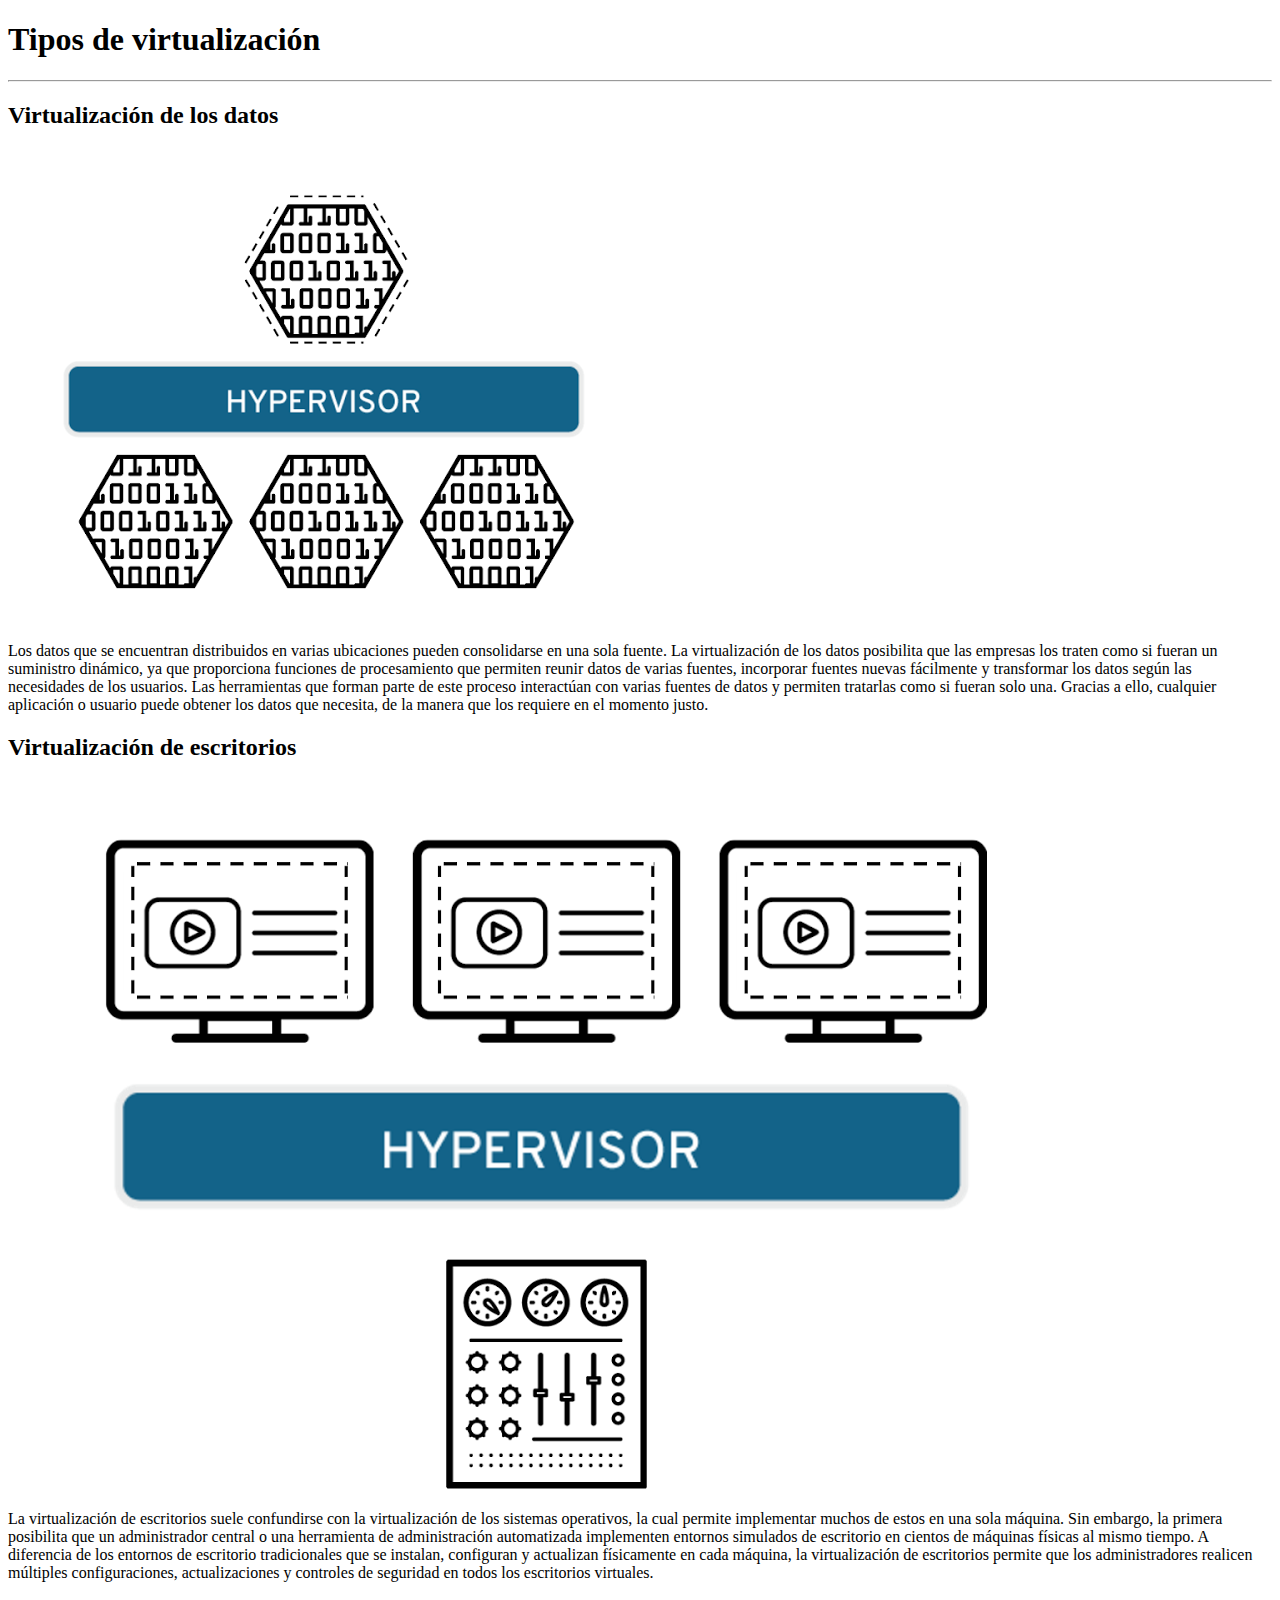
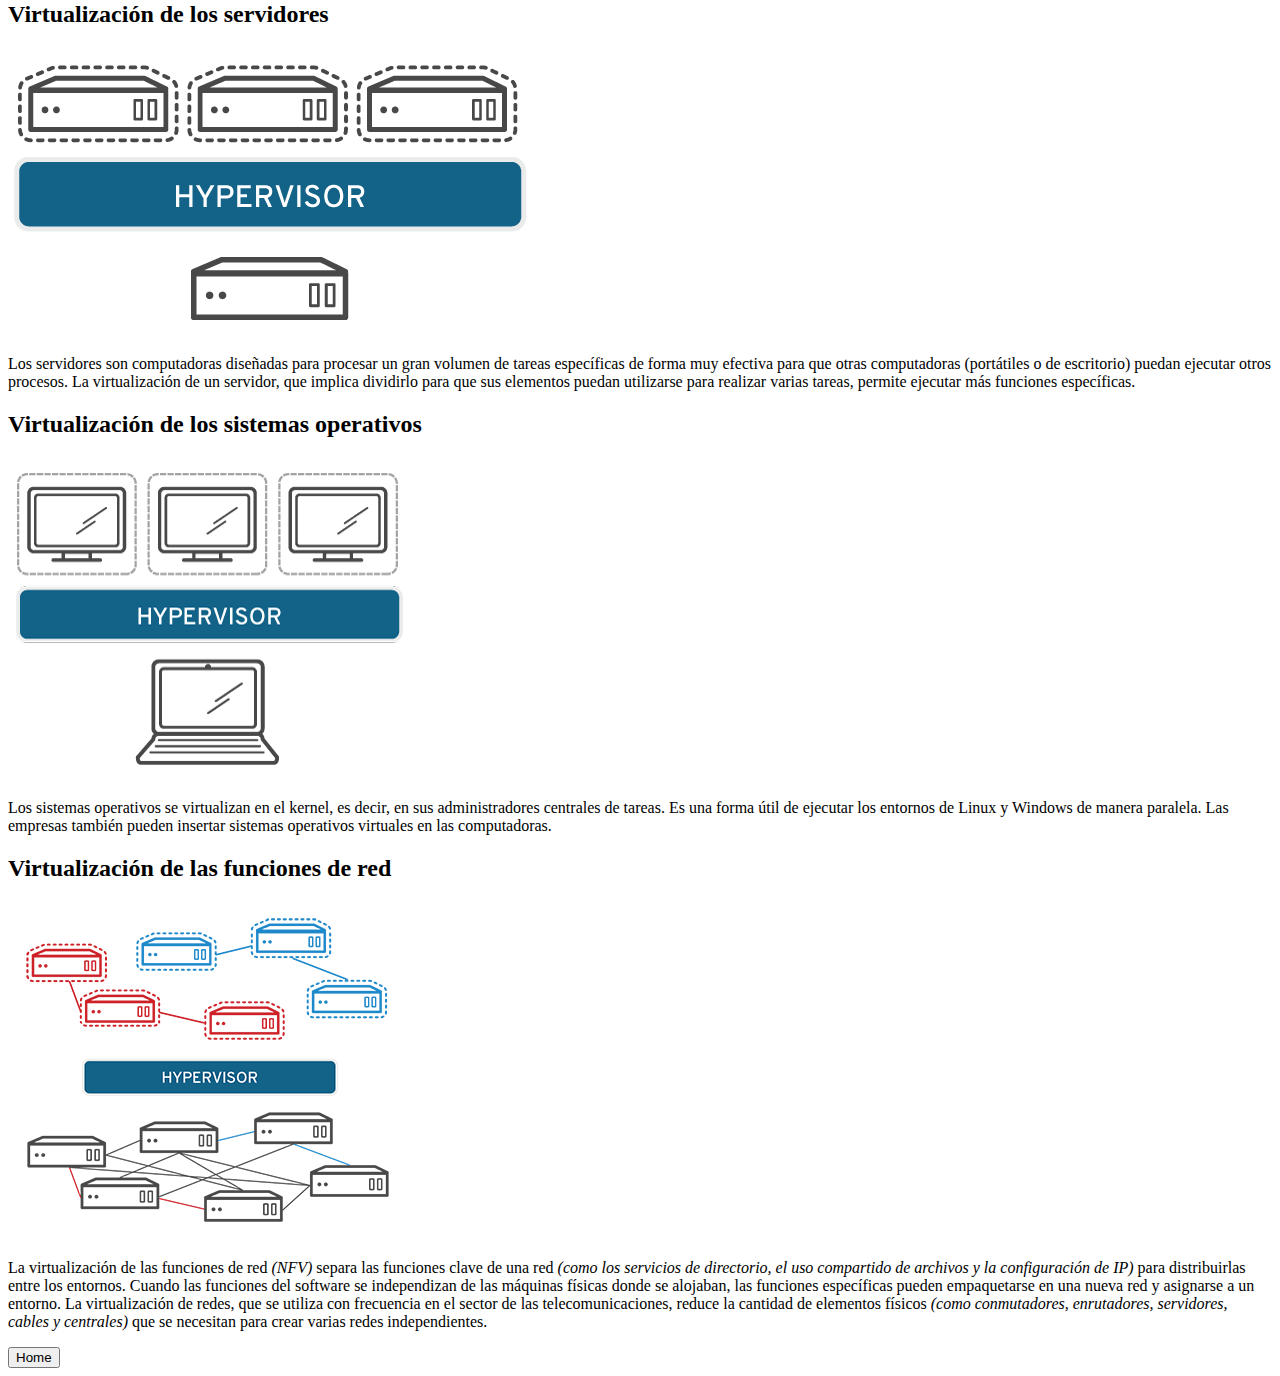
==== contenido/ejemplos.html @ e0467c09 "se adelanto el html del trabajo" ====
<!DOCTYPE html>
<html lang="en">
<head>
    <meta charset="UTF-8">
    <meta name="viewport" content="width=device-width, initial-scale=1.0">
    <title>Ejemplos</title>
</head>
<body>
    <h1>Tipos de virtualización</h1><hr>
    <h2>Virtualización de los datos</h2>
    <img src="../img/data-virtualization.png" alt="Virtualización de los datos">
    <p>Los datos que se encuentran distribuidos en varias ubicaciones pueden consolidarse en una sola fuente. La virtualización de los datos posibilita que las empresas los traten como si fueran un suministro dinámico, ya que proporciona funciones de procesamiento que permiten reunir datos de varias fuentes, incorporar fuentes nuevas fácilmente y transformar los datos según las necesidades de los usuarios. Las herramientas que forman parte de este proceso interactúan con varias fuentes de datos y permiten tratarlas como si fueran solo una. Gracias a ello, cualquier aplicación o usuario puede obtener los datos que necesita, de la manera que los requiere en el momento justo.</p>
    <h2>Virtualización de escritorios</h2>
    <img src="../img/desktop-virtualization.png" alt="Virtualización de escritorios">
    <p>La virtualización de escritorios suele confundirse con la virtualización de los sistemas operativos, la cual permite implementar muchos de estos en una sola máquina. Sin embargo, la primera posibilita que un administrador central o una herramienta de administración automatizada implementen entornos simulados de escritorio en cientos de máquinas físicas al mismo tiempo. A diferencia de los entornos de escritorio tradicionales que se instalan, configuran y actualizan físicamente en cada máquina, la virtualización de escritorios permite que los administradores realicen múltiples configuraciones, actualizaciones y controles de seguridad en todos los escritorios virtuales.</p>
    <h2>Virtualización de los servidores</h2>
    <img src="../img/server-virtualization.png" alt="Virtualización de los servidores">
    <p>Los servidores son computadoras diseñadas para procesar un gran volumen de tareas específicas de forma muy efectiva para que otras computadoras (portátiles o de escritorio) puedan ejecutar otros procesos. La virtualización de un servidor, que implica dividirlo para que sus elementos puedan utilizarse para realizar varias tareas, permite ejecutar más funciones específicas.</p>
    <h2>Virtualización de los sistemas operativos</h2>
    <img src="../img/operating-system-virtualization.png" alt="Virtualización de los sistemas operativos">
    <p>Los sistemas operativos se virtualizan en el kernel, es decir, en sus administradores centrales de tareas. Es una forma útil de ejecutar los entornos de Linux y Windows de manera paralela. Las empresas también pueden insertar sistemas operativos virtuales en las computadoras.</p>
    <h2>Virtualización de las funciones de red</h2>
    <img src="../img/network-function-virtualization.png" alt="Virtualización de las funciones de red">
    <p>La virtualización de las funciones de red <i>(NFV)</i> separa las funciones clave de una red <i>(como los servicios de directorio, el uso compartido de archivos y la configuración de IP)</i> para distribuirlas entre los entornos. Cuando las funciones del software se independizan de las máquinas físicas donde se alojaban, las funciones específicas pueden empaquetarse en una nueva red y asignarse a un entorno. La virtualización de redes, que se utiliza con frecuencia en el sector de las telecomunicaciones, reduce la cantidad de elementos físicos <i>(como conmutadores, enrutadores, servidores, cables y centrales)</i> que se necesitan para crear varias redes independientes.</p>
    <a href="../index.html"><button>Home</button></a>
</body>
</html>
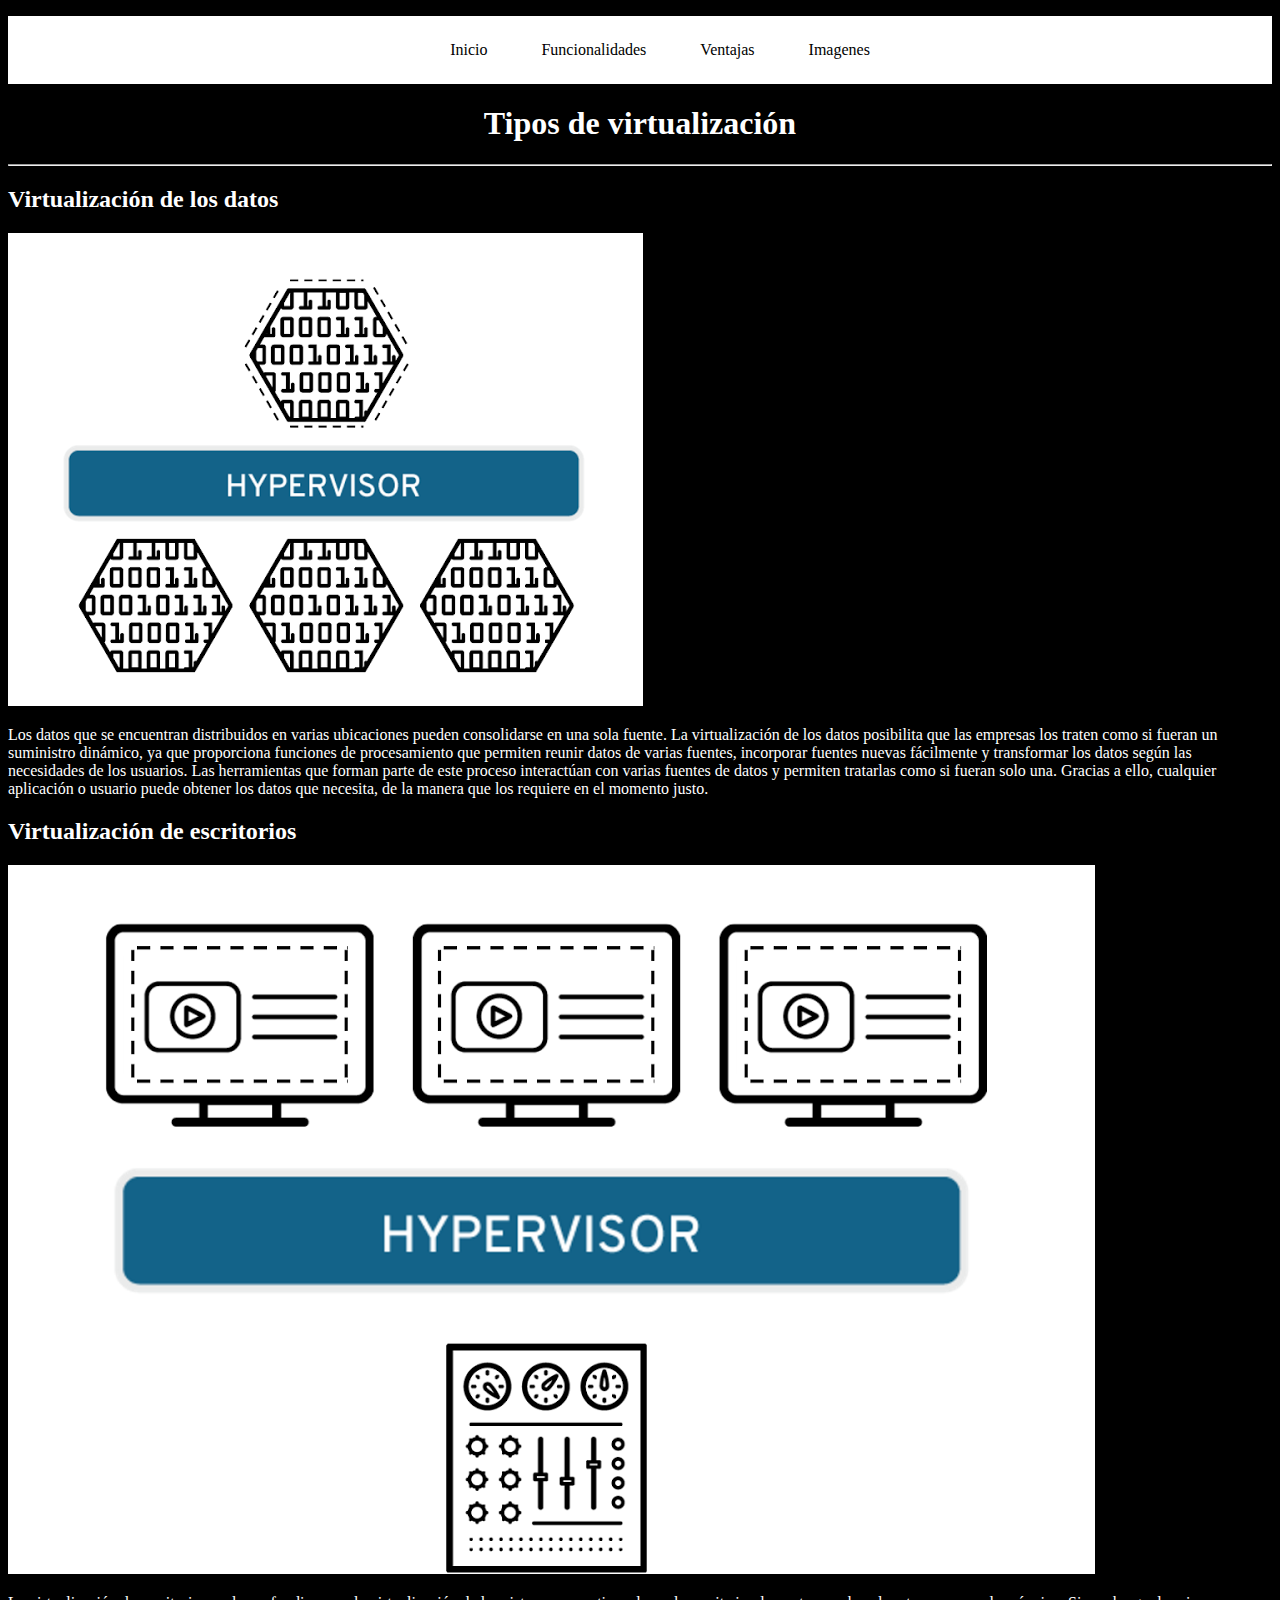
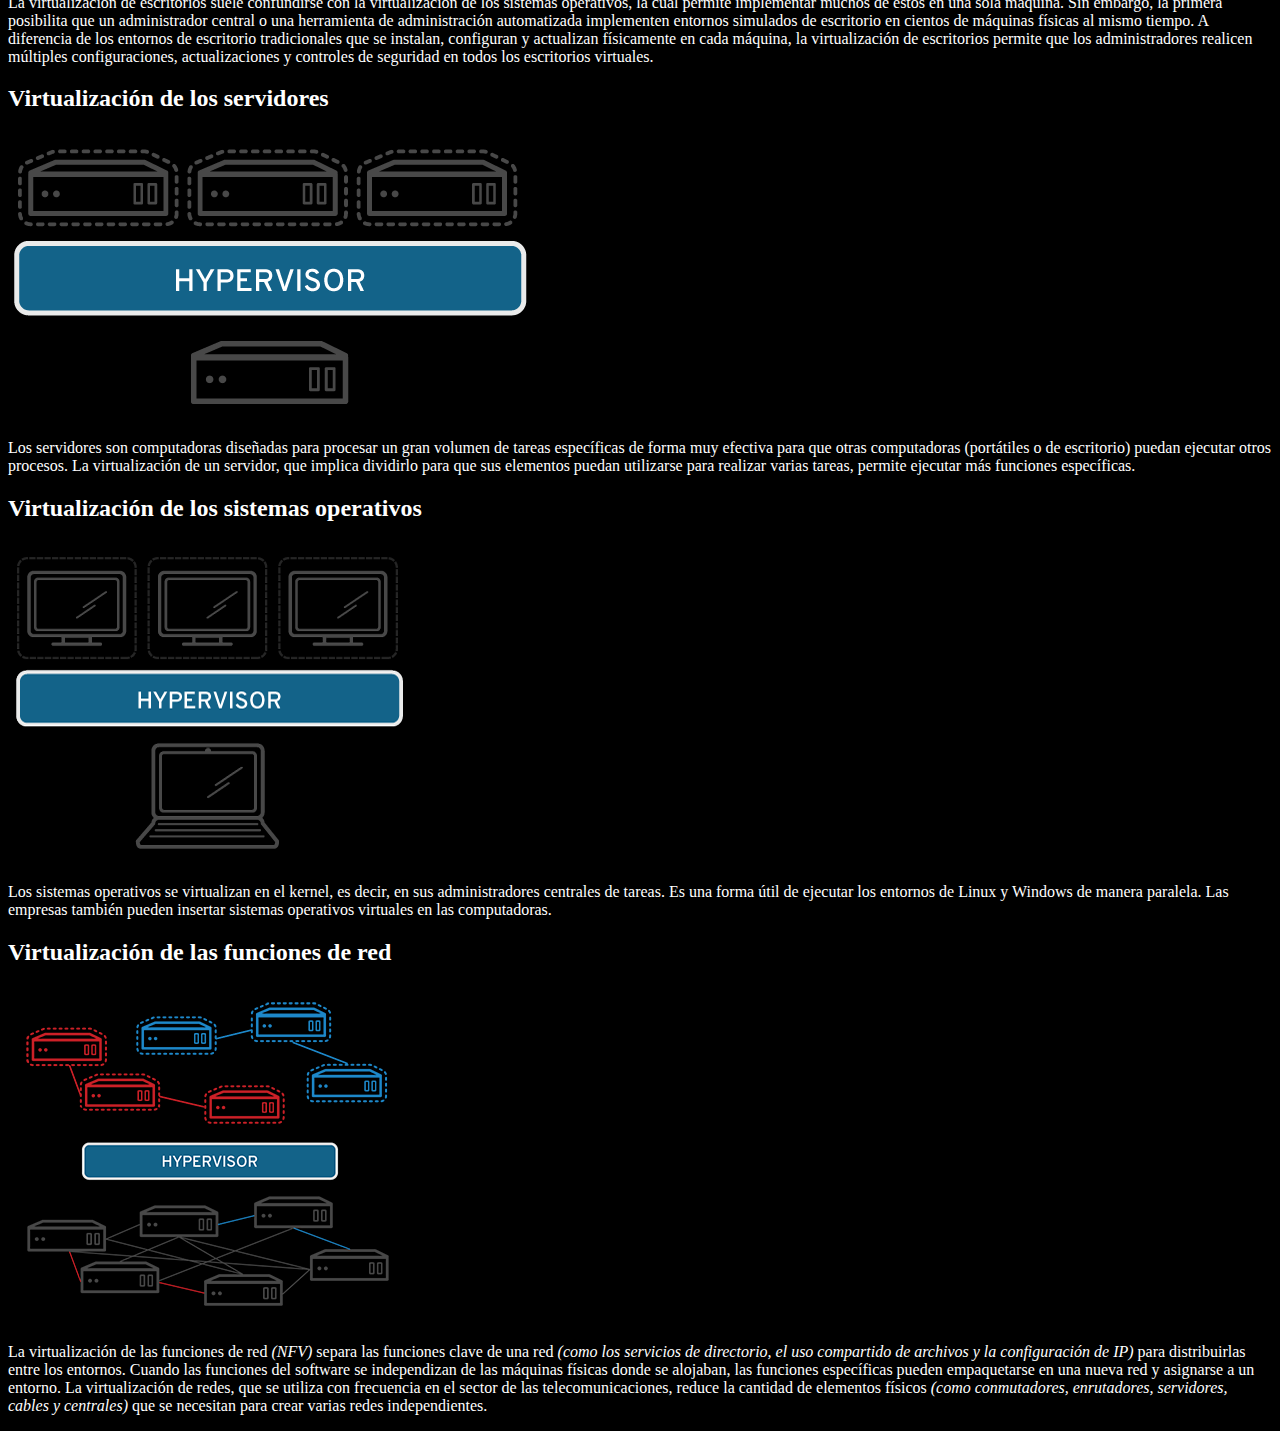
==== commit 67fcf785: "css" ====
--- a/contenido/ejemplos.html
+++ b/contenido/ejemplos.html
@@ -3,10 +3,19 @@
 <head>
     <meta charset="UTF-8">
     <meta name="viewport" content="width=device-width, initial-scale=1.0">
+    <link rel="stylesheet" href="../css/style.css">
     <title>Ejemplos</title>
 </head>
 <body>
-    <h1>Tipos de virtualización</h1><hr>
+    <div class="sub">
+        <ul>
+            <li class="list"><a href="../index.html">Inicio</a></li>
+            <li class="list"><a href="funcionalidades.html">Funcionalidades</a></li>
+            <li class="list"><a href="ventajas.html">Ventajas</a></li>
+            <li class="list"><a href="img.html">Imagenes</a></li>
+        </ul>
+    </div>
+    <h1 class="t1">Tipos de virtualización</h1><hr>
     <h2>Virtualización de los datos</h2>
     <img src="../img/data-virtualization.png" alt="Virtualización de los datos">
     <p>Los datos que se encuentran distribuidos en varias ubicaciones pueden consolidarse en una sola fuente. La virtualización de los datos posibilita que las empresas los traten como si fueran un suministro dinámico, ya que proporciona funciones de procesamiento que permiten reunir datos de varias fuentes, incorporar fuentes nuevas fácilmente y transformar los datos según las necesidades de los usuarios. Las herramientas que forman parte de este proceso interactúan con varias fuentes de datos y permiten tratarlas como si fueran solo una. Gracias a ello, cualquier aplicación o usuario puede obtener los datos que necesita, de la manera que los requiere en el momento justo.</p>
@@ -22,6 +31,5 @@
     <h2>Virtualización de las funciones de red</h2>
     <img src="../img/network-function-virtualization.png" alt="Virtualización de las funciones de red">
     <p>La virtualización de las funciones de red <i>(NFV)</i> separa las funciones clave de una red <i>(como los servicios de directorio, el uso compartido de archivos y la configuración de IP)</i> para distribuirlas entre los entornos. Cuando las funciones del software se independizan de las máquinas físicas donde se alojaban, las funciones específicas pueden empaquetarse en una nueva red y asignarse a un entorno. La virtualización de redes, que se utiliza con frecuencia en el sector de las telecomunicaciones, reduce la cantidad de elementos físicos <i>(como conmutadores, enrutadores, servidores, cables y centrales)</i> que se necesitan para crear varias redes independientes.</p>
-    <a href="../index.html"><button>Home</button></a>
 </body>
 </html>--- a/css/style.css
+++ b/css/style.css
@@ -0,0 +1,39 @@
+body{
+    background-color: black;
+    color: white;
+}
+.sub{
+    background-color: white;
+    text-align: center;
+}
+.list{
+    display: inline-block;
+}
+.list a{
+    color: #000;
+    text-decoration: none;
+    padding: 25px 25px 25px 25px;
+    display: block;
+}
+.list a:hover{
+    background-color: #000;
+    color: white;
+}
+.t1{
+    text-align: center
+}
+.container {
+    display: flex;
+}
+.card {
+    border-radius: 20px;
+    margin-left: 10px;
+    height: 200px;
+    background-color: white;
+    flex: 1;
+    transition: .3s all ease;
+}
+.card:hover {
+    flex: 2;
+    background-color: white;
+}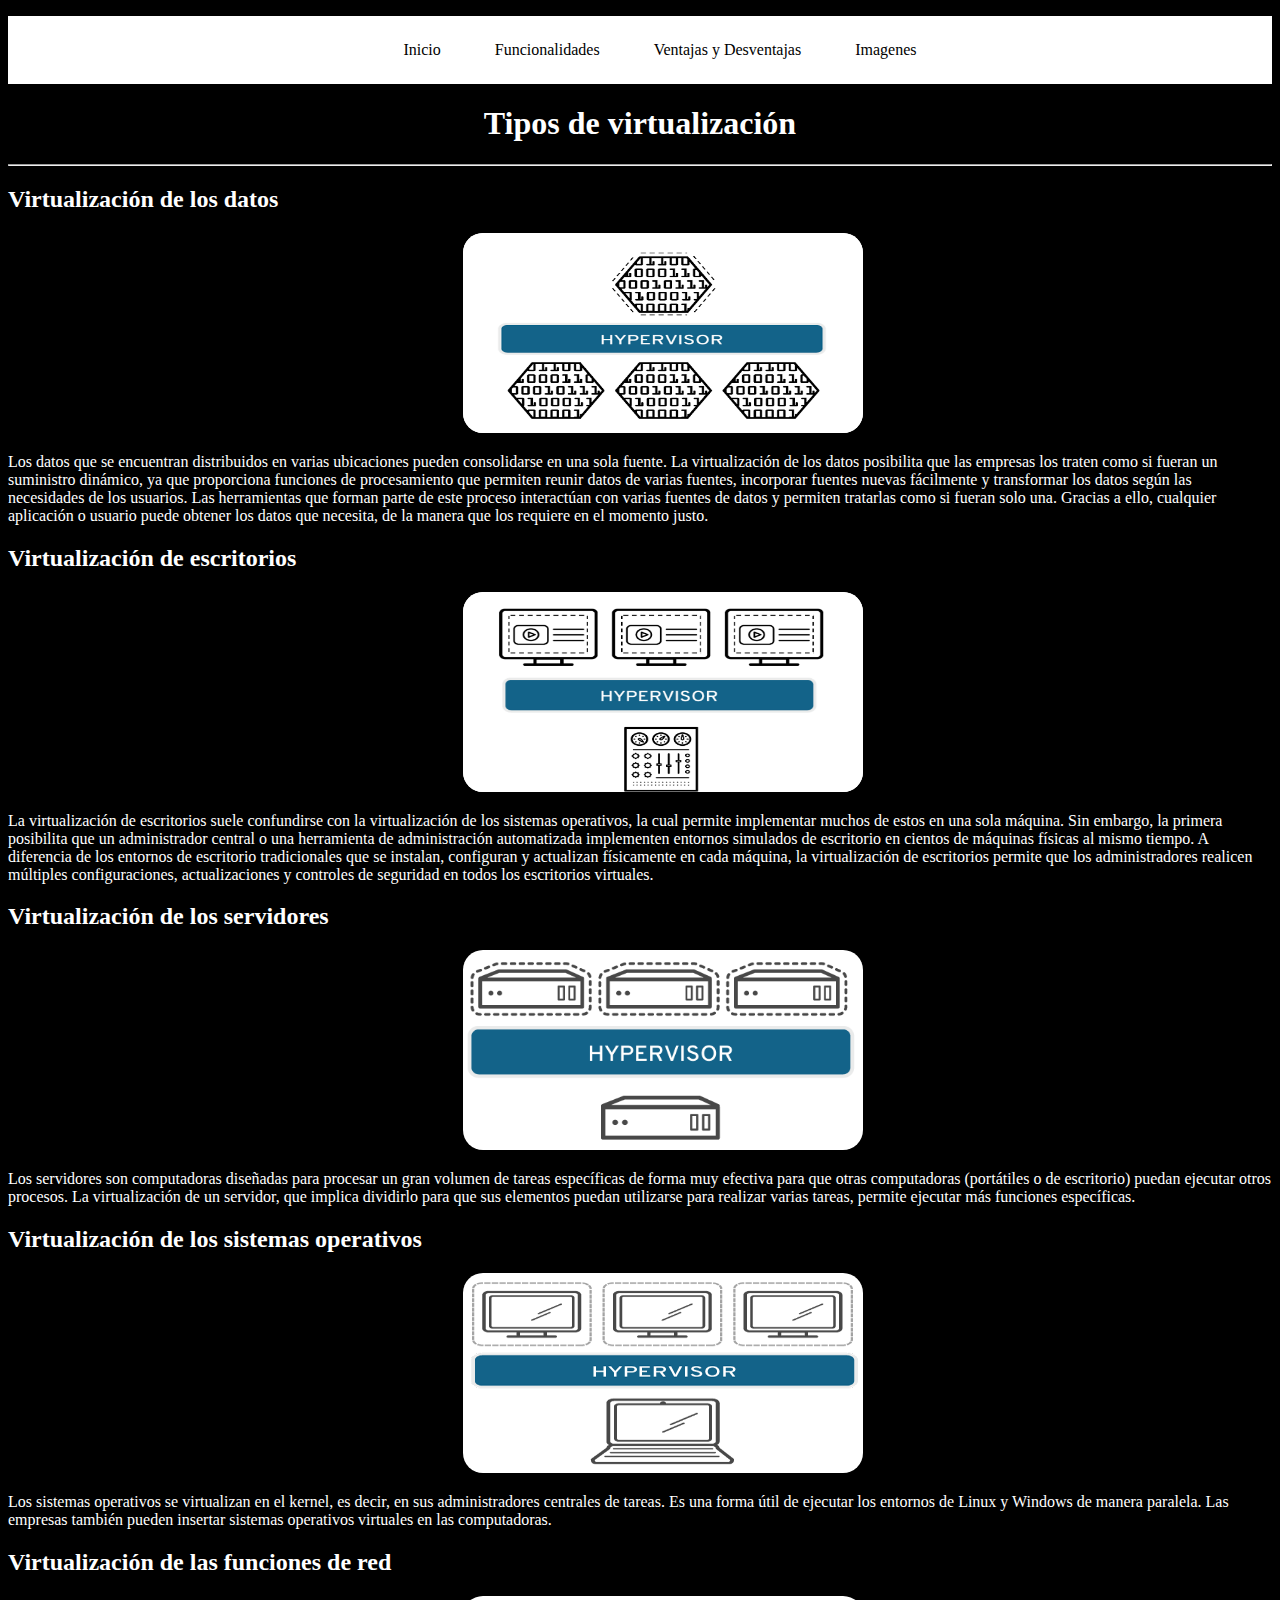
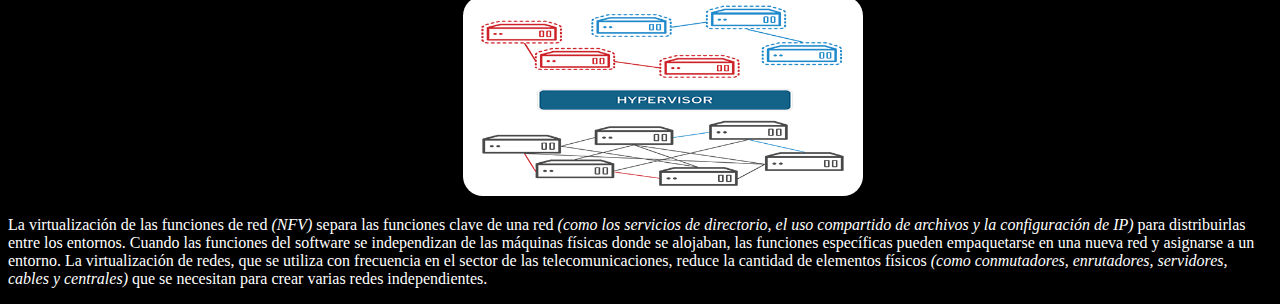
==== commit f42f176f: "se finalizo la pagina" ====
--- a/contenido/ejemplos.html
+++ b/contenido/ejemplos.html
@@ -11,25 +11,49 @@
         <ul>
             <li class="list"><a href="../index.html">Inicio</a></li>
             <li class="list"><a href="funcionalidades.html">Funcionalidades</a></li>
-            <li class="list"><a href="ventajas.html">Ventajas</a></li>
+            <li class="list"><a href="ventajas.html">Ventajas y Desventajas</a></li>
             <li class="list"><a href="img.html">Imagenes</a></li>
         </ul>
     </div>
     <h1 class="t1">Tipos de virtualización</h1><hr>
-    <h2>Virtualización de los datos</h2>
-    <img src="../img/data-virtualization.png" alt="Virtualización de los datos">
-    <p>Los datos que se encuentran distribuidos en varias ubicaciones pueden consolidarse en una sola fuente. La virtualización de los datos posibilita que las empresas los traten como si fueran un suministro dinámico, ya que proporciona funciones de procesamiento que permiten reunir datos de varias fuentes, incorporar fuentes nuevas fácilmente y transformar los datos según las necesidades de los usuarios. Las herramientas que forman parte de este proceso interactúan con varias fuentes de datos y permiten tratarlas como si fueran solo una. Gracias a ello, cualquier aplicación o usuario puede obtener los datos que necesita, de la manera que los requiere en el momento justo.</p>
-    <h2>Virtualización de escritorios</h2>
-    <img src="../img/desktop-virtualization.png" alt="Virtualización de escritorios">
-    <p>La virtualización de escritorios suele confundirse con la virtualización de los sistemas operativos, la cual permite implementar muchos de estos en una sola máquina. Sin embargo, la primera posibilita que un administrador central o una herramienta de administración automatizada implementen entornos simulados de escritorio en cientos de máquinas físicas al mismo tiempo. A diferencia de los entornos de escritorio tradicionales que se instalan, configuran y actualizan físicamente en cada máquina, la virtualización de escritorios permite que los administradores realicen múltiples configuraciones, actualizaciones y controles de seguridad en todos los escritorios virtuales.</p>
-    <h2>Virtualización de los servidores</h2>
-    <img src="../img/server-virtualization.png" alt="Virtualización de los servidores">
-    <p>Los servidores son computadoras diseñadas para procesar un gran volumen de tareas específicas de forma muy efectiva para que otras computadoras (portátiles o de escritorio) puedan ejecutar otros procesos. La virtualización de un servidor, que implica dividirlo para que sus elementos puedan utilizarse para realizar varias tareas, permite ejecutar más funciones específicas.</p>
-    <h2>Virtualización de los sistemas operativos</h2>
-    <img src="../img/operating-system-virtualization.png" alt="Virtualización de los sistemas operativos">
-    <p>Los sistemas operativos se virtualizan en el kernel, es decir, en sus administradores centrales de tareas. Es una forma útil de ejecutar los entornos de Linux y Windows de manera paralela. Las empresas también pueden insertar sistemas operativos virtuales en las computadoras.</p>
-    <h2>Virtualización de las funciones de red</h2>
-    <img src="../img/network-function-virtualization.png" alt="Virtualización de las funciones de red">
-    <p>La virtualización de las funciones de red <i>(NFV)</i> separa las funciones clave de una red <i>(como los servicios de directorio, el uso compartido de archivos y la configuración de IP)</i> para distribuirlas entre los entornos. Cuando las funciones del software se independizan de las máquinas físicas donde se alojaban, las funciones específicas pueden empaquetarse en una nueva red y asignarse a un entorno. La virtualización de redes, que se utiliza con frecuencia en el sector de las telecomunicaciones, reduce la cantidad de elementos físicos <i>(como conmutadores, enrutadores, servidores, cables y centrales)</i> que se necesitan para crear varias redes independientes.</p>
+    <div>
+        <div class="p">
+            <h2>Virtualización de los datos</h2>
+        </div>
+        <div class="im">
+            <img src="../img/data-virtualization.png" alt="Virtualización de los datos" class="img">
+        </div>
+        <div class="p">   
+            <p>Los datos que se encuentran distribuidos en varias ubicaciones pueden consolidarse en una sola fuente. La virtualización de los datos posibilita que las empresas los traten como si fueran un suministro dinámico, ya que proporciona funciones de procesamiento que permiten reunir datos de varias fuentes, incorporar fuentes nuevas fácilmente y transformar los datos según las necesidades de los usuarios. Las herramientas que forman parte de este proceso interactúan con varias fuentes de datos y permiten tratarlas como si fueran solo una. Gracias a ello, cualquier aplicación o usuario puede obtener los datos que necesita, de la manera que los requiere en el momento justo.</p>
+            <h2>Virtualización de escritorios</h2>
+        </div>
+        <div class="im">
+            <img src="../img/desktop-virtualization.png" alt="Virtualización de escritorios" class="img">
+        </div>
+        <div class="p">
+            <p>La virtualización de escritorios suele confundirse con la virtualización de los sistemas operativos, la cual permite implementar muchos de estos en una sola máquina. Sin embargo, la primera posibilita que un administrador central o una herramienta de administración automatizada implementen entornos simulados de escritorio en cientos de máquinas físicas al mismo tiempo. A diferencia de los entornos de escritorio tradicionales que se instalan, configuran y actualizan físicamente en cada máquina, la virtualización de escritorios permite que los administradores realicen múltiples configuraciones, actualizaciones y controles de seguridad en todos los escritorios virtuales.</p>
+            <h2>Virtualización de los servidores</h2>
+        </div>
+        <div class="im">
+            <img src="../img/server-virtualization.png" alt="Virtualización de los servidores" class="img">
+        </div>
+        <div class="p">
+            <p>Los servidores son computadoras diseñadas para procesar un gran volumen de tareas específicas de forma muy efectiva para que otras computadoras (portátiles o de escritorio) puedan ejecutar otros procesos. La virtualización de un servidor, que implica dividirlo para que sus elementos puedan utilizarse para realizar varias tareas, permite ejecutar más funciones específicas.</p>
+            <h2>Virtualización de los sistemas operativos</h2>
+        </div>
+        <div class="im">
+            <img src="../img/operating-system-virtualization.png" alt="Virtualización de los sistemas operativos" class="img">
+        </div>
+        <div class="p">
+            <p>Los sistemas operativos se virtualizan en el kernel, es decir, en sus administradores centrales de tareas. Es una forma útil de ejecutar los entornos de Linux y Windows de manera paralela. Las empresas también pueden insertar sistemas operativos virtuales en las computadoras.</p>
+            <h2>Virtualización de las funciones de red</h2>
+        </div>
+        <div class="im">
+            <img src="../img/network-function-virtualization.png" alt="Virtualización de las funciones de red" class="img">
+        </div>
+        <div class="p">
+            <p>La virtualización de las funciones de red <i>(NFV)</i> separa las funciones clave de una red <i>(como los servicios de directorio, el uso compartido de archivos y la configuración de IP)</i> para distribuirlas entre los entornos. Cuando las funciones del software se independizan de las máquinas físicas donde se alojaban, las funciones específicas pueden empaquetarse en una nueva red y asignarse a un entorno. La virtualización de redes, que se utiliza con frecuencia en el sector de las telecomunicaciones, reduce la cantidad de elementos físicos <i>(como conmutadores, enrutadores, servidores, cables y centrales)</i> que se necesitan para crear varias redes independientes.</p>
+        </div>
+    </div>
 </body>
 </html>--- a/css/style.css
+++ b/css/style.css
@@ -23,17 +23,35 @@
     text-align: center
 }
 .container {
-    display: flex;
+    display: grid;
+    justify-content: center;
+    grid-template-columns: repeat(4, 1fr);
+
 }
 .card {
+    border-radius: 20px;
+    margin-left: 20px;
+    height: 200px;
+    background-color: white;
+    flex: 1%;
+    transition: transform 0.1s ease-in-out;
+    margin-bottom: 10%;
+}
+.card:hover {
+    flex: 5%;
+    background-color: white;
+    transform: scale(1.2);
+    margin-left: 10%;
+    margin-right: 10%;
+}
+.img{
     border-radius: 20px;
     margin-left: 10px;
     height: 200px;
     background-color: white;
-    flex: 1;
-    transition: .3s all ease;
+    margin-left: 36%;
 }
-.card:hover {
-    flex: 2;
-    background-color: white;
+img{
+   width: 400px;
+   height: 200px;
 }